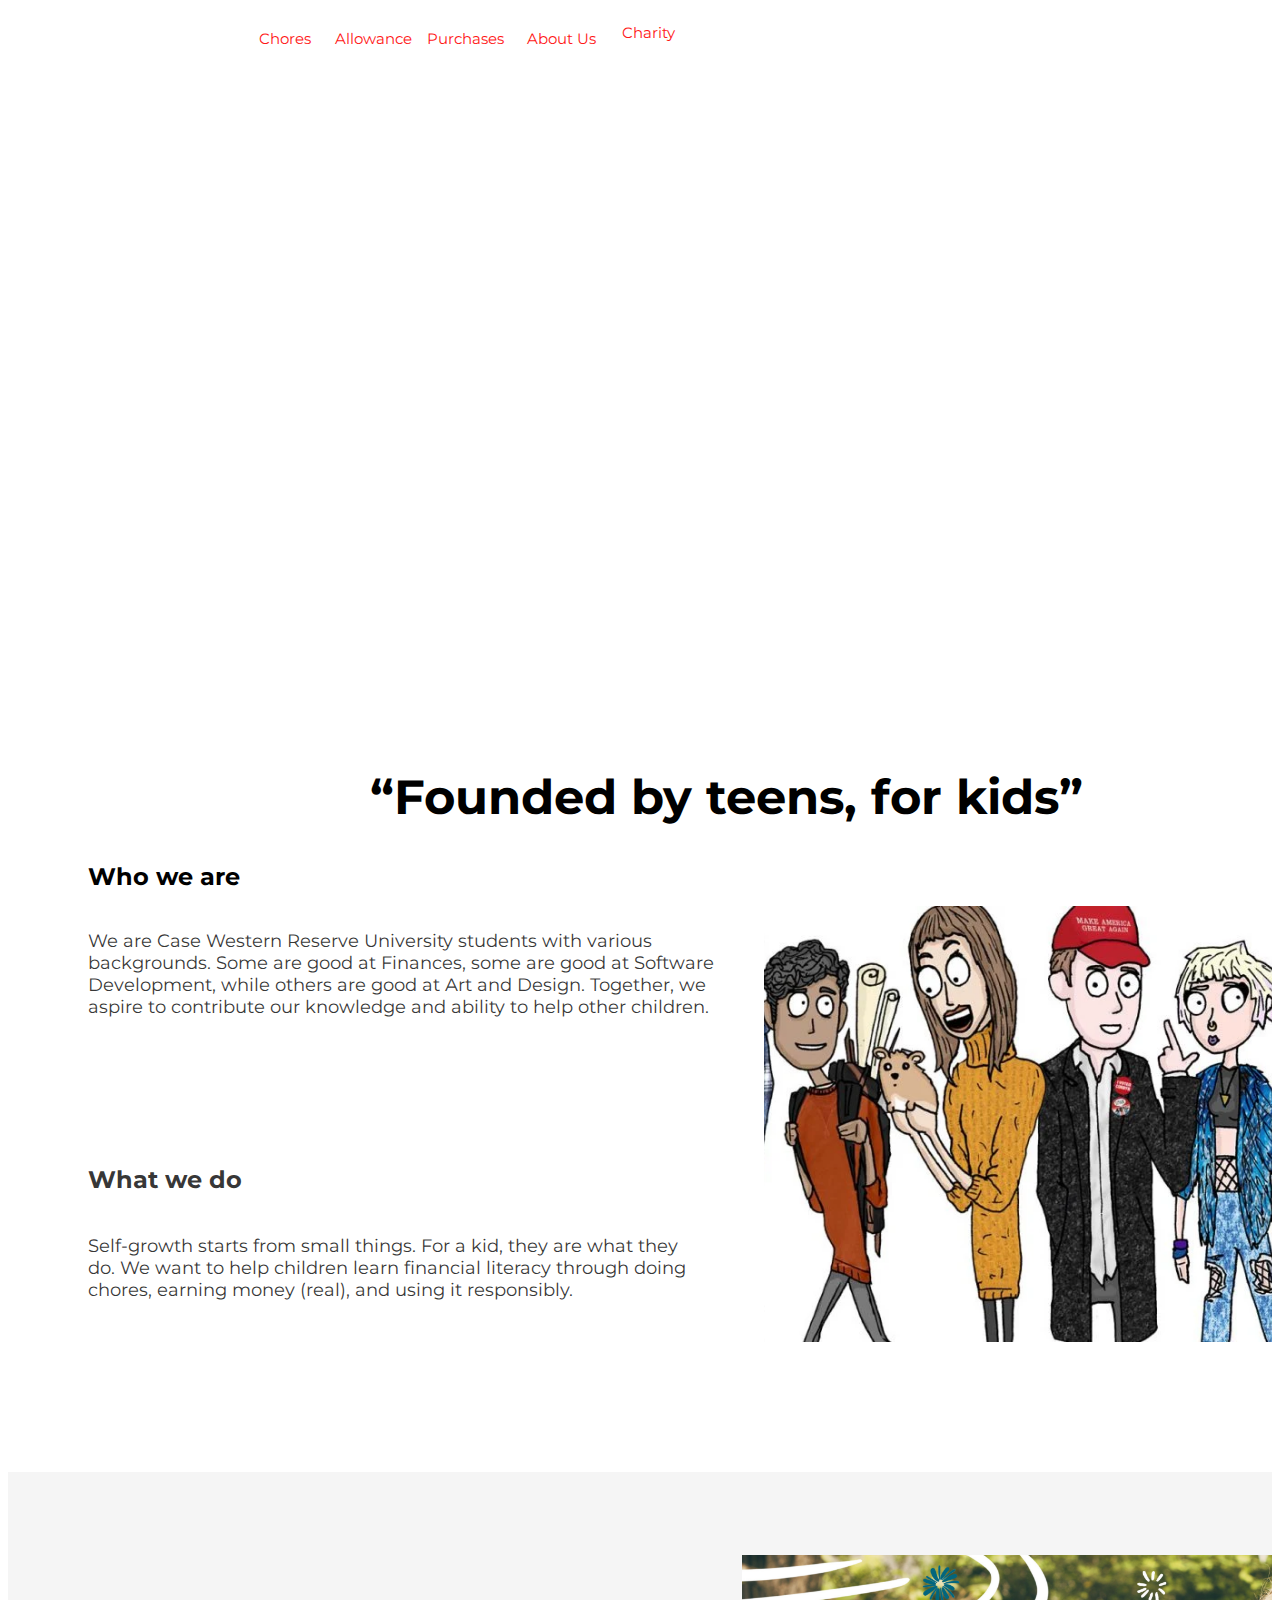
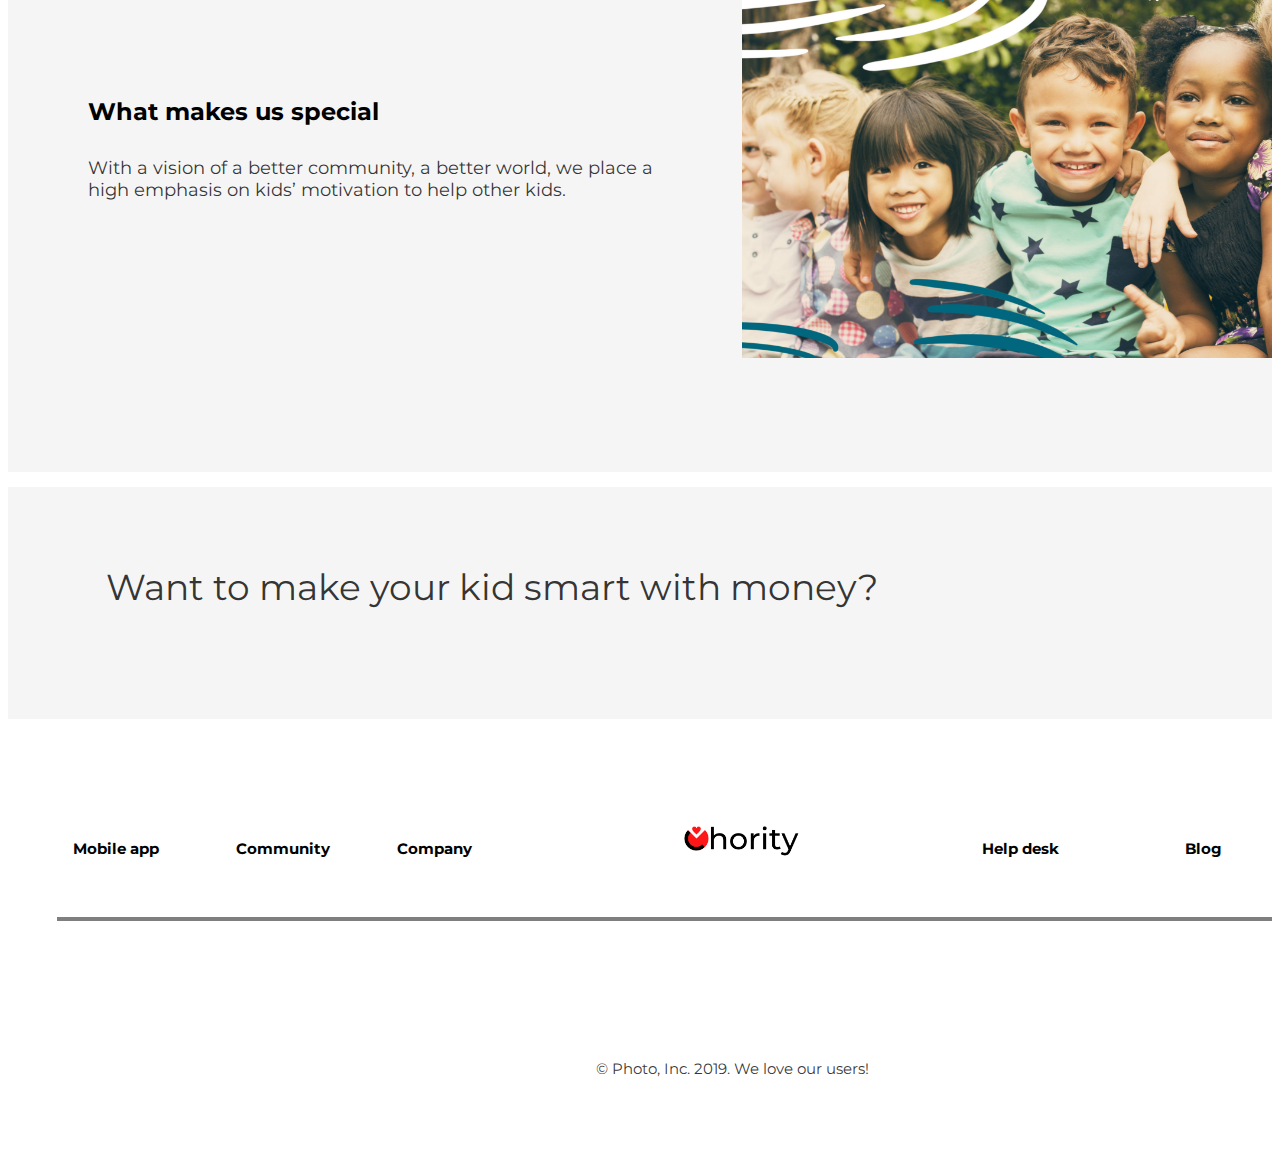
==== aboutus/aboutus.html @ c1954d0e "Initial" ====
<!DOCTYPE html>
<html>

<head>
    <link href="https://fonts.googleapis.com/css?family=Montserrat&display=swap" rel="stylesheet" />
    <link href="./css/main.css" rel="stylesheet" />
    <title>Document</title>
</head>

<body>
    <div class="v19_620">
        <div class="v19_638">
            <div class="name"></div>
            <div class="v28_357"></div><span class="v19_640">What makes us special</span><span class="v19_641">With a
                vision of a better community, a better world, we place a high emphasis on kids’ motivation to help other
                kids.</span>
        </div>
        <div class="v111_594"><span class="v111_595">Want to make your kid smart with money?</span>
            <div class="name"></div>
            <div class="name"></div>
        </div>
        <div class="v78_548"><span class="v78_549">Mobile app</span><span class="v78_550">© Photo, Inc. 2019. We love
                our users!</span>
            <div class="name"></div>
            <div class="name"></div>
            <div class="name"></div>
            <div class="name"></div><span class="v78_555">Community</span><span class="v78_556">Company</span><span
                class="v78_557">Help desk</span><span class="v78_558">Blog</span><span class="v78_559">Resources</span>
            <div class="v78_560"></div>
            <div class="v78_561"></div>
        </div>
        <div class="v19_672"><span class="v19_674">Who we are</span><span class="v19_675">We are Case Western Reserve
                University students with various backgrounds. Some are good at Finances, some are good at Software
                Development, while others are good at Art and Design. Together, we aspire to contribute our knowledge
                and ability to help other children.</span>
            <div class="v28_385"></div><span class="v28_247">What we do</span><span class="v28_248">Self-growth starts
                from small things. For a kid, they are what they do. We want to help children learn financial literacy
                through doing chores, earning money (real), and using it responsibly.</span>
        </div><span class="v19_625">“Founded by teens, for kids”</span>
        <div class="v25_193"></div><span class="v78_622">CHORITY
            Developing team</span>
        <div class="v111_642">
            <div class="name"></div><span class="v111_644">Chores</span><span class="v111_645">Allowance</span><span
                class="v111_646">Purchases</span><span class="v111_647">About Us</span><span
                class="v111_648">Charity</span>
            <div class="name"></div>
            <div class="name"></div>
        </div>
    </div>
</body>

</html>
---- aboutus/css/main.css ----
* {
  box-sizing: border-box;
}
body {
  font-size: 14px;
}
.v19_620 {
  width: 100%;
  height: 2745px;
  background: rgba(255,255,255,1);
  opacity: 1;
  position: relative;
  top: 0px;
  left: 0px;
  overflow: hidden;
}
.v19_638 {
  width: 100%;
  height: 600px;
  background: rgba(245,245,245,1);
  opacity: 1;
  position: absolute;
  top: 1464px;
  left: 0px;
  overflow: hidden;
}
.name {
  color: #fff;
}
.v28_357 {
  width: 667px;
  height: 403px;
  background: url("../images/v28_357.png");
  background-repeat: no-repeat;
  background-position: center center;
  background-size: cover;
  opacity: 1;
  position: absolute;
  top: 83px;
  left: 734px;
  overflow: hidden;
}
.v19_640 {
  width: 617px;
  color: rgba(0,0,0,1);
  position: absolute;
  top: 225px;
  left: 80px;
  font-family: Montserrat;
  font-weight: Bold;
  font-size: 24px;
  opacity: 1;
  text-align: left;
}
.v19_641 {
  width: 598px;
  color: rgba(0,0,0,0.800000011920929);
  position: absolute;
  top: 285px;
  left: 80px;
  font-family: Montserrat;
  font-weight: Regular;
  font-size: 18px;
  opacity: 1;
  text-align: left;
}
.v111_594 {
  width: 100%;
  height: 232px;
  background: rgba(245,245,245,1);
  opacity: 1;
  position: absolute;
  top: 2079px;
  left: 0px;
  overflow: hidden;
}
.v111_595 {
  width: 804px;
  color: rgba(0,0,0,0.800000011920929);
  position: absolute;
  top: 78px;
  left: 98px;
  font-family: Montserrat;
  font-weight: Regular;
  font-size: 36px;
  opacity: 1;
  text-align: left;
}
.name {
  color: #fff;
}
.name {
  color: #fff;
}
.v78_548 {
  width: 100%;
  height: 501px;
  background: rgba(255,255,255,1);
  opacity: 1;
  position: absolute;
  top: 2311px;
  left: 4px;
  overflow: hidden;
}
.v78_549 {
  width: 173px;
  color: rgba(0,0,0,1);
  position: absolute;
  top: 120px;
  left: 61px;
  font-family: Montserrat;
  font-weight: Bold;
  font-size: 15px;
  opacity: 1;
  text-align: left;
}
.v78_550 {
  width: 301px;
  color: rgba(0,0,0,0.800000011920929);
  position: absolute;
  top: 340px;
  left: 570px;
  font-family: Montserrat;
  font-weight: Regular;
  font-size: 15px;
  opacity: 1;
  text-align: center;
}
.name {
  color: #fff;
}
.name {
  color: #fff;
}
.name {
  color: #fff;
}
.name {
  color: #fff;
}
.v78_555 {
  width: 173px;
  color: rgba(0,0,0,1);
  position: absolute;
  top: 120px;
  left: 224px;
  font-family: Montserrat;
  font-weight: Bold;
  font-size: 15px;
  opacity: 1;
  text-align: left;
}
.v78_556 {
  width: 173px;
  color: rgba(0,0,0,1);
  position: absolute;
  top: 120px;
  left: 385px;
  font-family: Montserrat;
  font-weight: Bold;
  font-size: 15px;
  opacity: 1;
  text-align: left;
}
.v78_557 {
  width: 173px;
  color: rgba(0,0,0,1);
  position: absolute;
  top: 120px;
  left: 874px;
  font-family: Montserrat;
  font-weight: Bold;
  font-size: 15px;
  opacity: 1;
  text-align: right;
}
.v78_558 {
  width: 173px;
  color: rgba(0,0,0,1);
  position: absolute;
  top: 120px;
  left: 1037px;
  font-family: Montserrat;
  font-weight: Bold;
  font-size: 15px;
  opacity: 1;
  text-align: right;
}
.v78_559 {
  width: 173px;
  color: rgba(0,0,0,1);
  position: absolute;
  top: 120px;
  left: 1198px;
  font-family: Montserrat;
  font-weight: Bold;
  font-size: 15px;
  opacity: 1;
  text-align: right;
}
.v78_560 {
  width: 100%;
  height: 4px;
  background: rgba(0,0,0,0.5);
  opacity: 1;
  position: absolute;
  top: 198px;
  left: 45px;
  overflow: hidden;
}
.v78_561 {
  width: 132px;
  height: 53px;
  background: url("../images/v78_561.png");
  background-repeat: no-repeat;
  background-position: center center;
  background-size: cover;
  opacity: 1;
  position: absolute;
  top: 93px;
  left: 661px;
  overflow: hidden;
}
.v19_672 {
  width: 100%;
  height: 622px;
  background: rgba(255,255,255,1);
  opacity: 1;
  position: absolute;
  top: 842px;
  left: 0px;
  overflow: hidden;
}
.v19_674 {
  width: 640px;
  color: rgba(0,0,0,1);
  position: absolute;
  top: 12px;
  left: 80px;
  font-family: Montserrat;
  font-weight: Bold;
  font-size: 24px;
  opacity: 1;
  text-align: left;
}
.v19_675 {
  width: 630px;
  color: rgba(0,0,0,0.800000011920929);
  position: absolute;
  top: 80px;
  left: 80px;
  font-family: Montserrat;
  font-weight: Regular;
  font-size: 18px;
  opacity: 1;
  text-align: left;
}
.v28_385 {
  width: 608px;
  height: 436px;
  background: url("../images/v28_385.png");
  background-repeat: no-repeat;
  background-position: center center;
  background-size: cover;
  opacity: 1;
  position: absolute;
  top: 56px;
  left: 756px;
  overflow: hidden;
}
.v28_247 {
  width: 640px;
  color: rgba(0,0,0,0.800000011920929);
  position: absolute;
  top: 315px;
  left: 80px;
  font-family: Montserrat;
  font-weight: Bold;
  font-size: 24px;
  opacity: 1;
  text-align: left;
}
.v28_248 {
  width: 621px;
  color: rgba(0,0,0,0.800000011920929);
  position: absolute;
  top: 385px;
  left: 80px;
  font-family: Montserrat;
  font-weight: Regular;
  font-size: 18px;
  opacity: 1;
  text-align: left;
}
.v19_625 {
  width: 715px;
  color: rgba(0,0,0,1);
  position: absolute;
  top: 760px;
  left: 362px;
  font-family: Montserrat;
  font-weight: Bold;
  font-size: 48px;
  opacity: 1;
  text-align: left;
}
.v25_193 {
  width: 100%;
  height: 668px;
  background: url("../images/v25_193.png");
  background-repeat: no-repeat;
  background-position: center center;
  background-size: cover;
  opacity: 1;
  position: absolute;
  top: 60px;
  left: 77px;
  overflow: hidden;
}
.v78_622 {
  width: 100%;
  color: rgba(255,255,255,1);
  position: absolute;
  top: 105px;
  left: 14px;
  font-family: Montserrat;
  font-weight: Bold;
  opacity: 1;
  text-align: center;
}
.v111_642 {
  width: 100%;
  height: 60px;
  background: rgba(255,255,255,1);
  opacity: 1;
  position: relative;
  top: 0px;
  left: 0px;
  overflow: hidden;
}
.name {
  color: #fff;
}
.v111_644 {
  width: 53px;
  color: rgba(255,22,22,1);
  position: absolute;
  top: 21px;
  left: 250px;
  font-family: Montserrat;
  font-weight: Medium;
  font-size: 15px;
  opacity: 1;
  text-align: center;
}
.v111_645 {
  width: 77px;
  color: rgba(255,22,22,1);
  position: absolute;
  top: 21px;
  left: 327px;
  font-family: Montserrat;
  font-weight: Medium;
  font-size: 15px;
  opacity: 1;
  text-align: center;
}
.v111_646 {
  width: 78px;
  color: rgba(255,22,22,1);
  position: absolute;
  top: 21px;
  left: 418px;
  font-family: Montserrat;
  font-weight: Medium;
  font-size: 15px;
  opacity: 1;
  text-align: center;
}
.v111_647 {
  width: 69px;
  color: rgba(255,22,22,1);
  position: absolute;
  top: 21px;
  left: 519px;
  font-family: Montserrat;
  font-weight: Medium;
  font-size: 15px;
  opacity: 1;
  text-align: center;
}
.v111_648 {
  width: 59px;
  color: rgba(255,22,22,1);
  position: absolute;
  top: 15px;
  left: 611px;
  font-family: Montserrat;
  font-weight: Medium;
  font-size: 15px;
  opacity: 1;
  text-align: center;
}
.name {
  color: #fff;
}
.name {
  color: #fff;
}
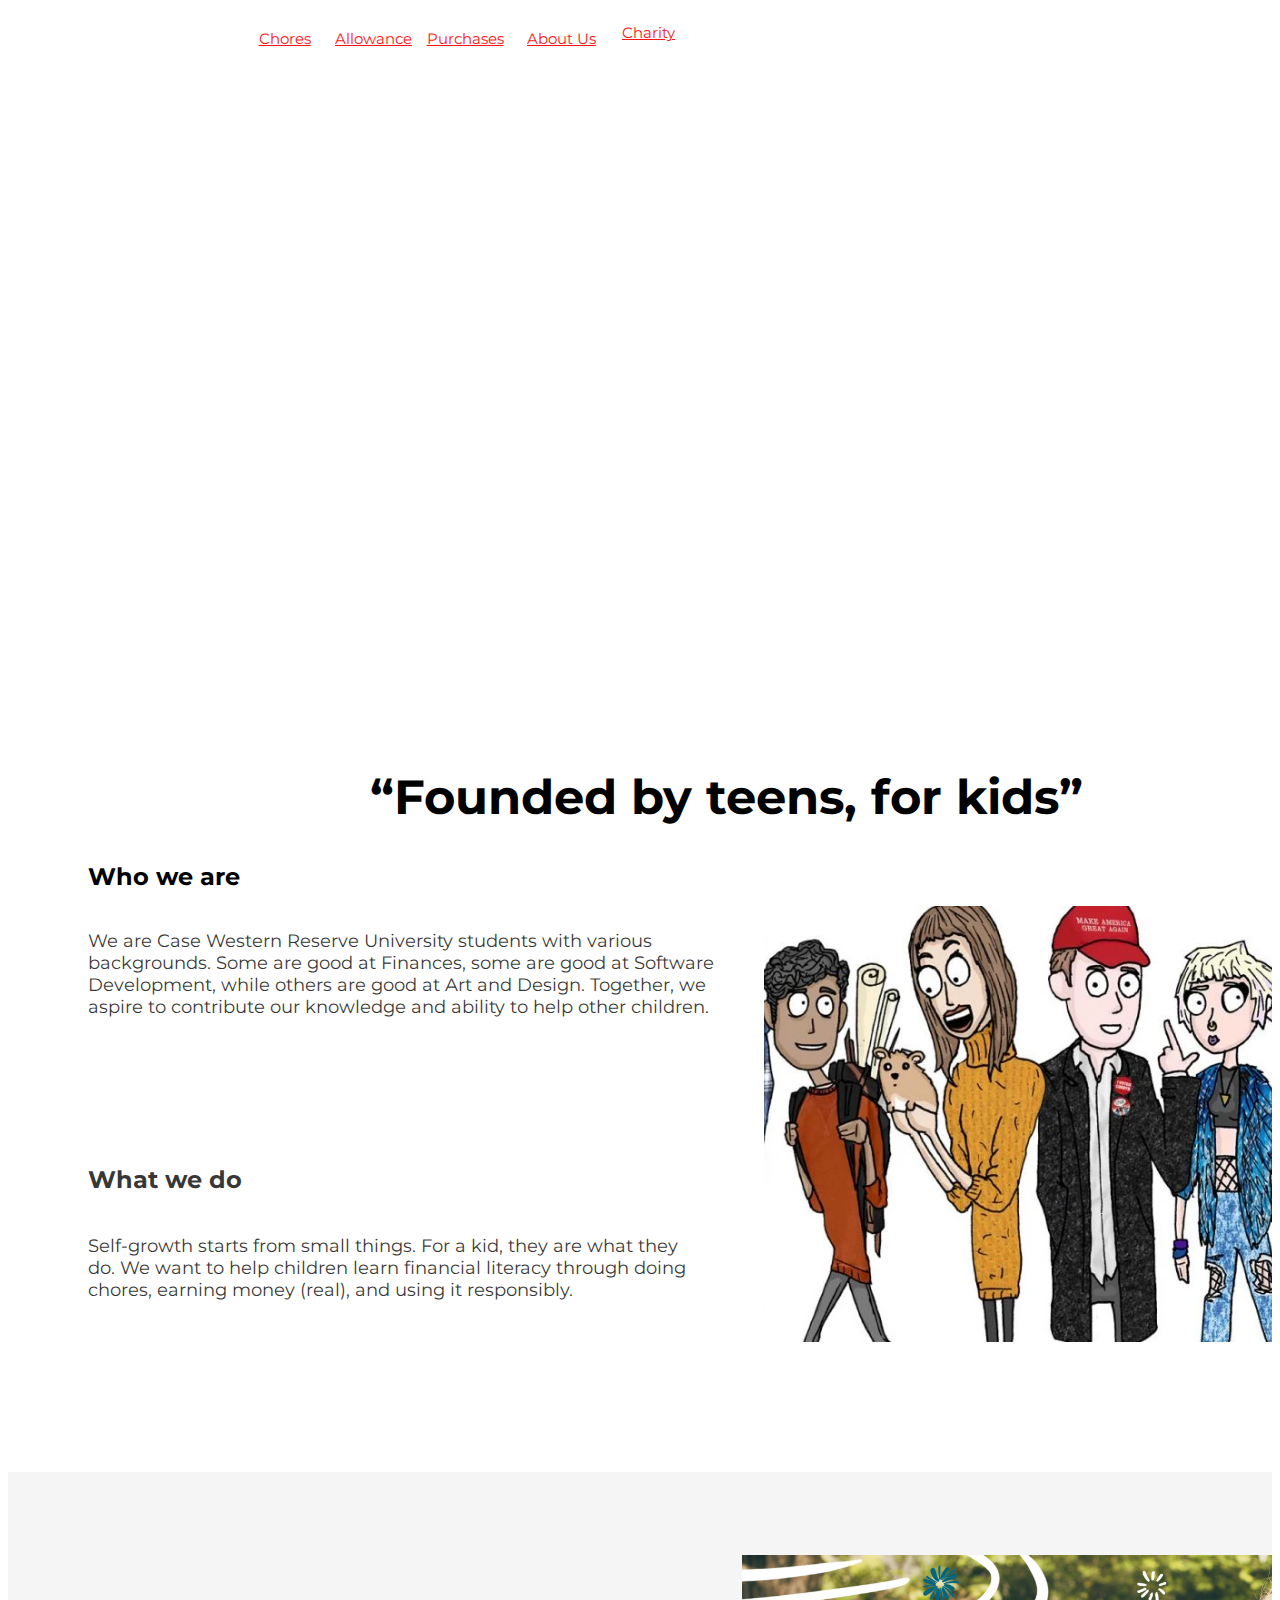
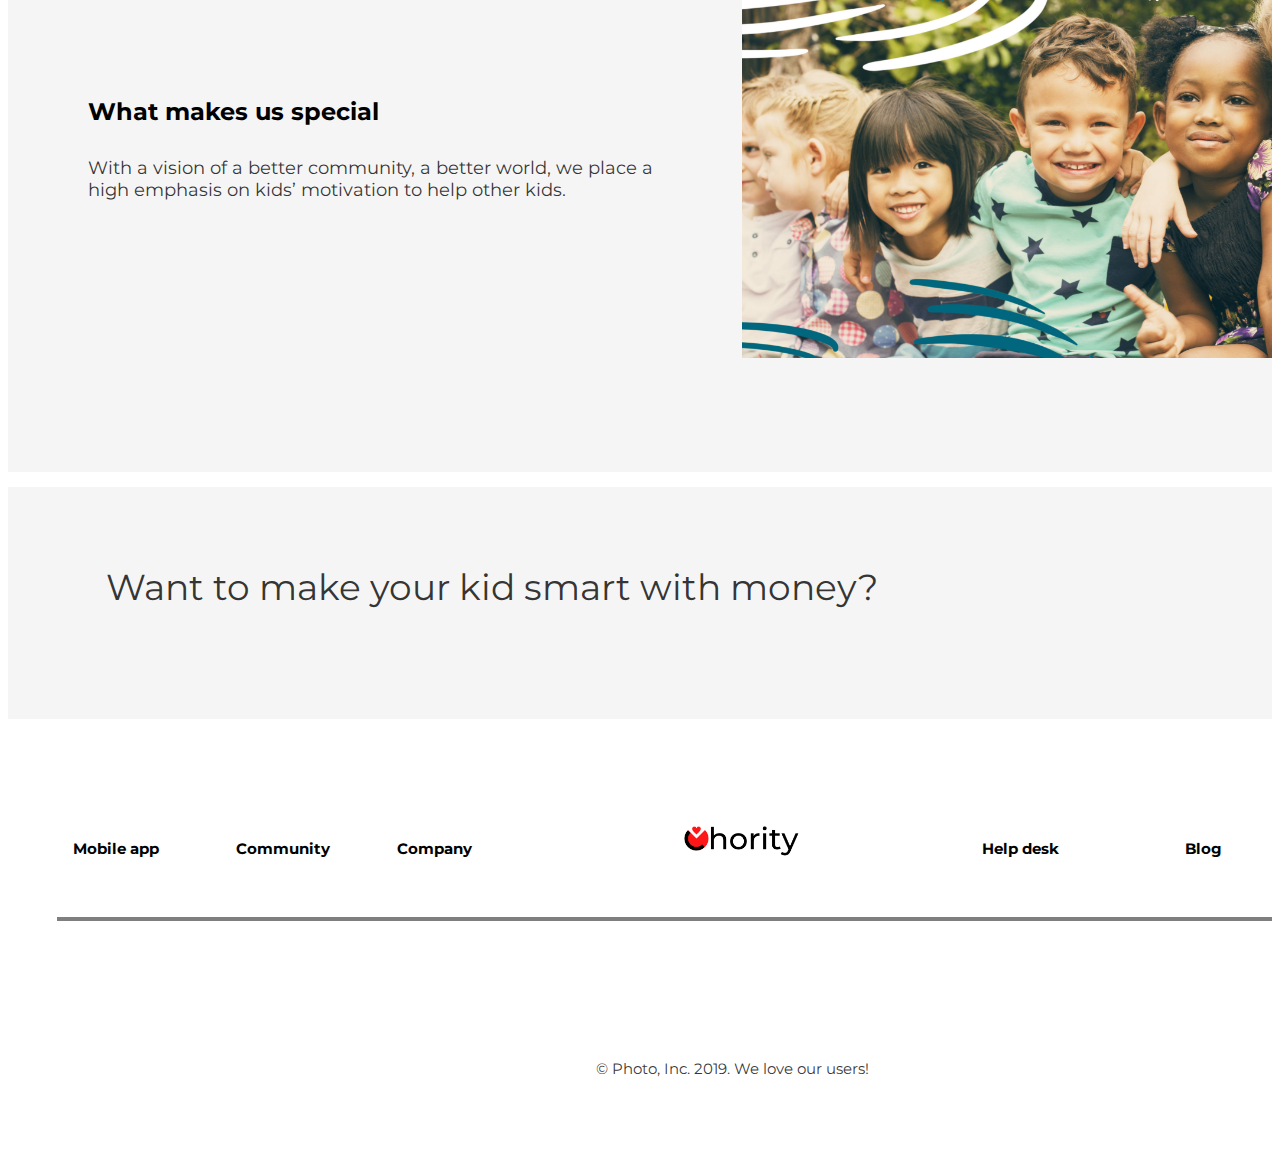
==== commit 94b1d80c: "Initial" ====
--- a/aboutus/aboutus.html
+++ b/aboutus/aboutus.html
@@ -40,9 +40,13 @@
         <div class="v25_193"></div><span class="v78_622">CHORITY
             Developing team</span>
         <div class="v111_642">
-            <div class="name"></div><span class="v111_644">Chores</span><span class="v111_645">Allowance</span><span
-                class="v111_646">Purchases</span><span class="v111_647">About Us</span><span
-                class="v111_648">Charity</span>
+            <div class="name"></div>
+            <a href="/Chore/chore.html" class="v111_644">Chores</a>
+            <a href="/allowances/allowances.html" class="v111_645">Allowance</a>
+            <a href="/Purchase/purchase.html"
+                class="v111_646">Purchases</a>
+                <a a href="/aboutus/aboutus.html" class="v111_647">About Us</a><a a href="/charity/charity.html"
+                class="v111_648">Charity</a>
             <div class="name"></div>
             <div class="name"></div>
         </div>
